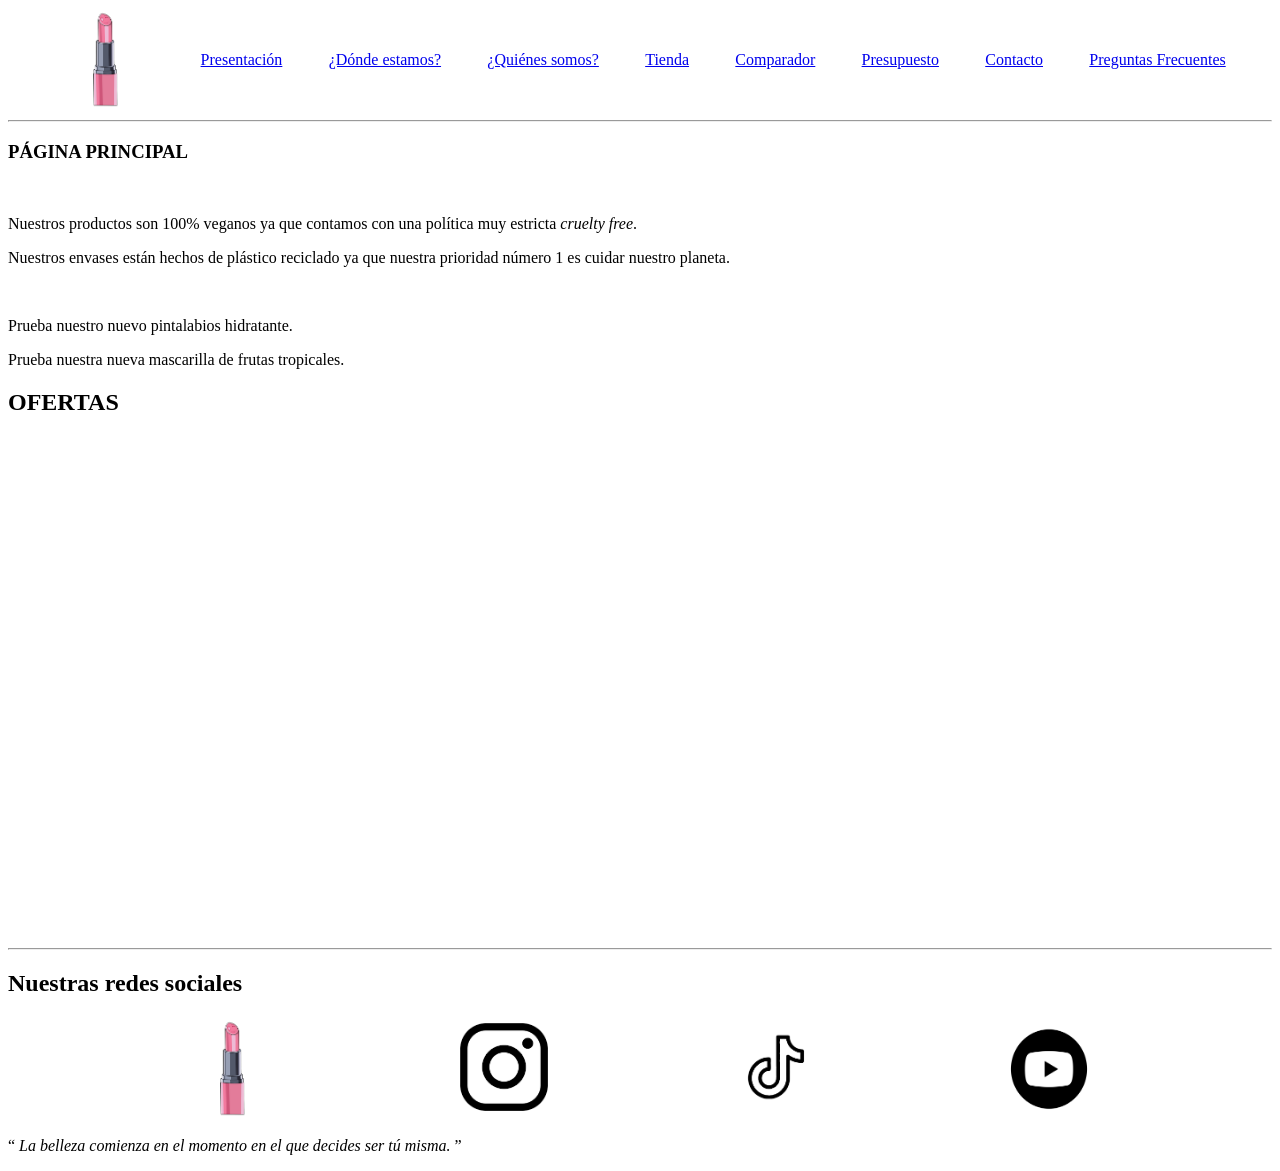
==== index.html @ 526b61a2 "On branch main Your branch is up to date with 'origin/main'. Changes to be committed: 	new file:   ." ====
<!DOCTYPE html>
<html lang="es-ES">
  <head>
    <meta charset="UTF-8" />
    <meta
      name="viewport"
      content="width=device-width, initial-scale=1.0"
    />
    <meta
      name="author"
      content="Annabel"
    />
    <meta
      name="description"
      content="Página principal de la nuestra web"
    />
    <meta
      name="keywords"
      content="cruelty free, ofertas"
    />
    <title>Divas Make Up</title>
    <link
      rel="icon"
      href="imagenes/logo.png"
    />
    <style>
      nav {
        display: flex;
        justify-content: space-evenly;
        align-items: center;
      }
    </style>
  </head>

  <body>
    <!-- Cabecera de la página donde aparece el logo y la navegacion -->
    <header>
      <nav>
        <a href="index.html"
          ><img
            src="imagenes/logo.png"
            alt="Logo DivasMakeUp"
            width="100"
            height="100"
            title="Logo DivasMakeUp"
            id="inicio"
        /></a>
        <a href="presentacion.html">Presentación</a>
        <a href="pagina1.html">¿Dónde estamos?</a>
        <a href="pagina2.html">¿Quiénes somos?</a>
        <a href="pagina3.html">Tienda</a>
        <a href="pagina4.html">Comparador</a>
        <a href="pagina5.html">Presupuesto</a>
        <a href="pagina6.html">Contacto</a>
        <a href="pagina7.html">Preguntas Frecuentes</a>
      </nav>
      <hr />
    </header>
    <!-- Cuerpo de la página donde aparece el contenido -->
    <main>
      <!-- Contenido de la tienda y ofertas -->
      <h3>PÁGINA PRINCIPAL</h3>
      <br />
      <!-- Parte donde se habla de nuestra tienda -->
      <section>
        <article>
          <p>
            Nuestros productos son 100% veganos ya que contamos con una política
            muy estricta <em>cruelty free</em>.
          </p>
        </article>
        <article>
          <p>
            Nuestros envases están hechos de plástico reciclado ya que nuestra
            prioridad número 1 es cuidar nuestro planeta.
          </p>
        </article>
        <!-- Parte donde aparecen promociones -->
      </section>
      <br />
      <section>
        <article>
          <p>Prueba nuestro nuevo pintalabios hidratante.</p>
        </article>
        <article>
          <p>Prueba nuestra nueva mascarilla de frutas tropicales.</p>
        </article>
      </section>

      <!-- Parte donde aparecen ofertas y el calendario de cursos -->
      <aside>
        <h2>OFERTAS</h2>
        <iframe
          src="https://calendar.google.com/calendar/embed?src=c_4328d9383a17410a02f2c553cfc894efafd03b873cf37fad0536de3368685a7c%40group.calendar.google.com&ctz=Europe%2FMadrid"
          style="border: 0"
          width="500"
          height="500"
          frameborder="0"
          scrolling="no"
        ></iframe>
      </aside>
      <hr />
    </main>
    <!-- Pie de la página donde aparecen las redes sociales -->
    <footer>
      <h2>Nuestras redes sociales</h2>
      <nav>
        <a href="#inicio">
          <img
            src="imagenes/logo.png"
            alt="Logo DivasMakeUp"
            width="100"
            height="100"
            title="Logo DivasMakeUp"
          />
        </a>
        <a
          href="https://www.instagram.com/"
          target="_blank"
        >
          <img
            src="imagenes/logo insta.png"
            alt="Logo de Instagram"
            width="100"
            height="100"
            title="Logo Insta"
          />
        </a>
        <a
          href="https://www.tiktok.com/"
          target="_blank"
        >
          <img
            src="imagenes/logo tiktok.png"
            alt="Logo de Tiktok"
            width="100"
            height="100"
            title="Logo Tiktok"
          />
        </a>
        <a
          href="https://www.youtube.com/"
          target="_blank"
        >
          <img
            src="imagenes/logo youtube.jpg"
            alt="Logo de YouTube"
            width="100"
            height="100"
            title="Logo Youtube"
          />
        </a>
      </nav>

      <p>
        <q>
          <em
            >La belleza comienza en el momento en el que decides ser tú
            misma.</em
          >
        </q>
      </p>
    </footer>
  </body>
</html>
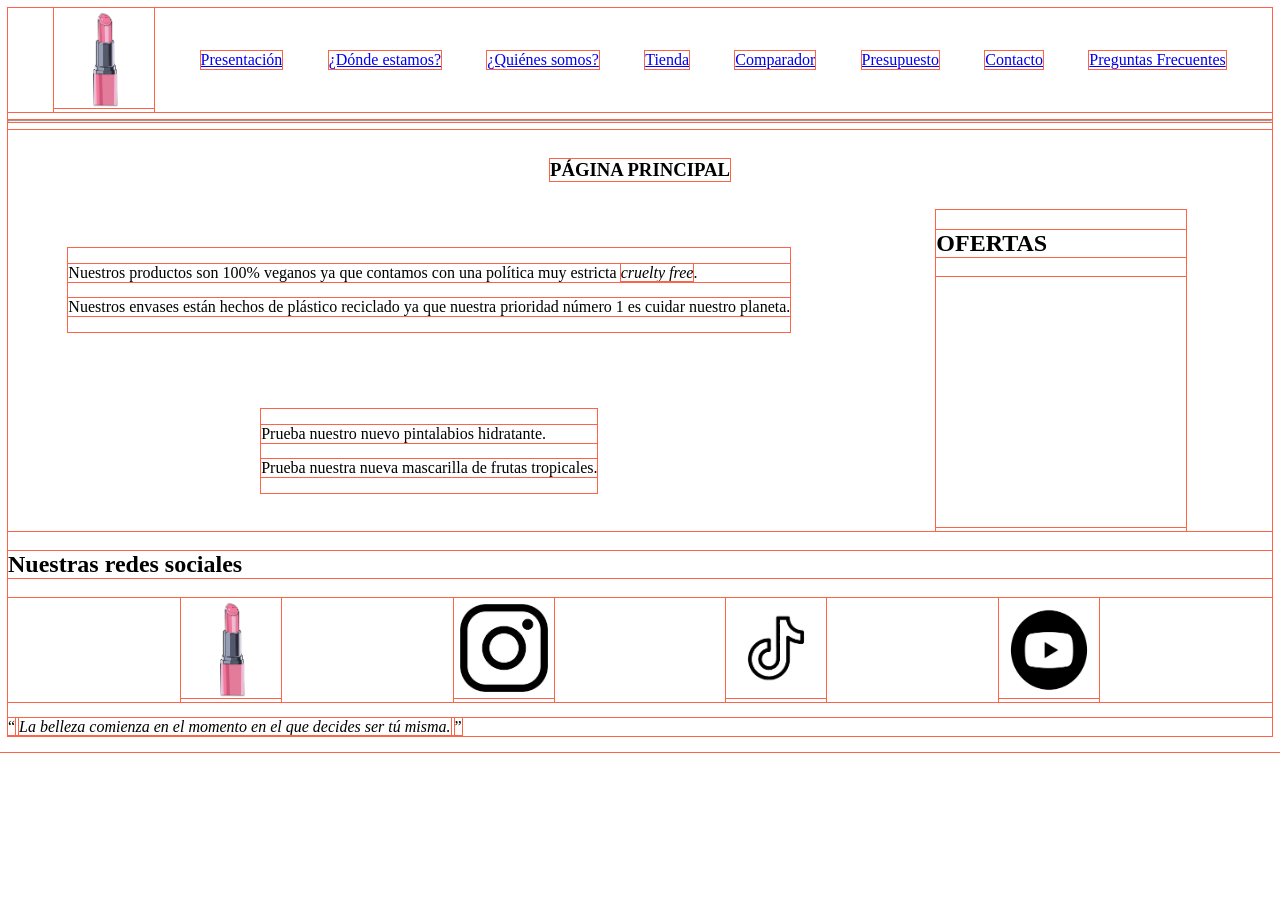
==== commit 2ed66837: "On branch main Your branch is up to date with 'origin/main'. Changes to be committed: 	new file:   i" ====
--- a/index.html
+++ b/index.html
@@ -23,13 +23,10 @@
       rel="icon"
       href="imagenes/logo.png"
     />
-    <style>
-      nav {
-        display: flex;
-        justify-content: space-evenly;
-        align-items: center;
-      }
-    </style>
+    <link
+      rel="stylesheet"
+      href="index.css"
+    />
   </head>
 
   <body>
@@ -60,9 +57,8 @@
     <main>
       <!-- Contenido de la tienda y ofertas -->
       <h3>PÁGINA PRINCIPAL</h3>
-      <br />
       <!-- Parte donde se habla de nuestra tienda -->
-      <section>
+      <section id="informacion">
         <article>
           <p>
             Nuestros productos son 100% veganos ya que contamos con una política
@@ -75,10 +71,9 @@
             prioridad número 1 es cuidar nuestro planeta.
           </p>
         </article>
-        <!-- Parte donde aparecen promociones -->
       </section>
-      <br />
-      <section>
+      <!-- Parte donde aparecen promociones -->
+      <section id="promociones">
         <article>
           <p>Prueba nuestro nuevo pintalabios hidratante.</p>
         </article>
@@ -86,20 +81,18 @@
           <p>Prueba nuestra nueva mascarilla de frutas tropicales.</p>
         </article>
       </section>
-
       <!-- Parte donde aparecen ofertas y el calendario de cursos -->
       <aside>
         <h2>OFERTAS</h2>
         <iframe
           src="https://calendar.google.com/calendar/embed?src=c_4328d9383a17410a02f2c553cfc894efafd03b873cf37fad0536de3368685a7c%40group.calendar.google.com&ctz=Europe%2FMadrid"
           style="border: 0"
-          width="500"
-          height="500"
+          width="250"
+          height="250"
           frameborder="0"
           scrolling="no"
         ></iframe>
       </aside>
-      <hr />
     </main>
     <!-- Pie de la página donde aparecen las redes sociales -->
     <footer>
--- a/index.css
+++ b/index.css
@@ -0,0 +1,40 @@
+*,
+*::before,
+*::after {
+  box-sizing: border-box;
+  outline: tomato 1px solid;
+}
+
+nav {
+  display: flex;
+  justify-content: space-evenly;
+  align-items: center;
+}
+
+main {
+  display: grid;
+  justify-items: center;
+  align-items: center;
+  grid-template-rows: 1fr 2fr 2fr;
+  grid-template-columns: 1fr 1fr 1fr;
+  grid-template-areas:
+    'titulo titulo titulo'
+    'info info ofertas'
+    'promos promos ofertas';
+}
+
+h3 {
+  grid-area: titulo;
+}
+
+#informacion {
+  grid-area: info;
+}
+
+#promociones {
+  grid-area: promos;
+}
+
+aside {
+  grid-area: ofertas;
+}
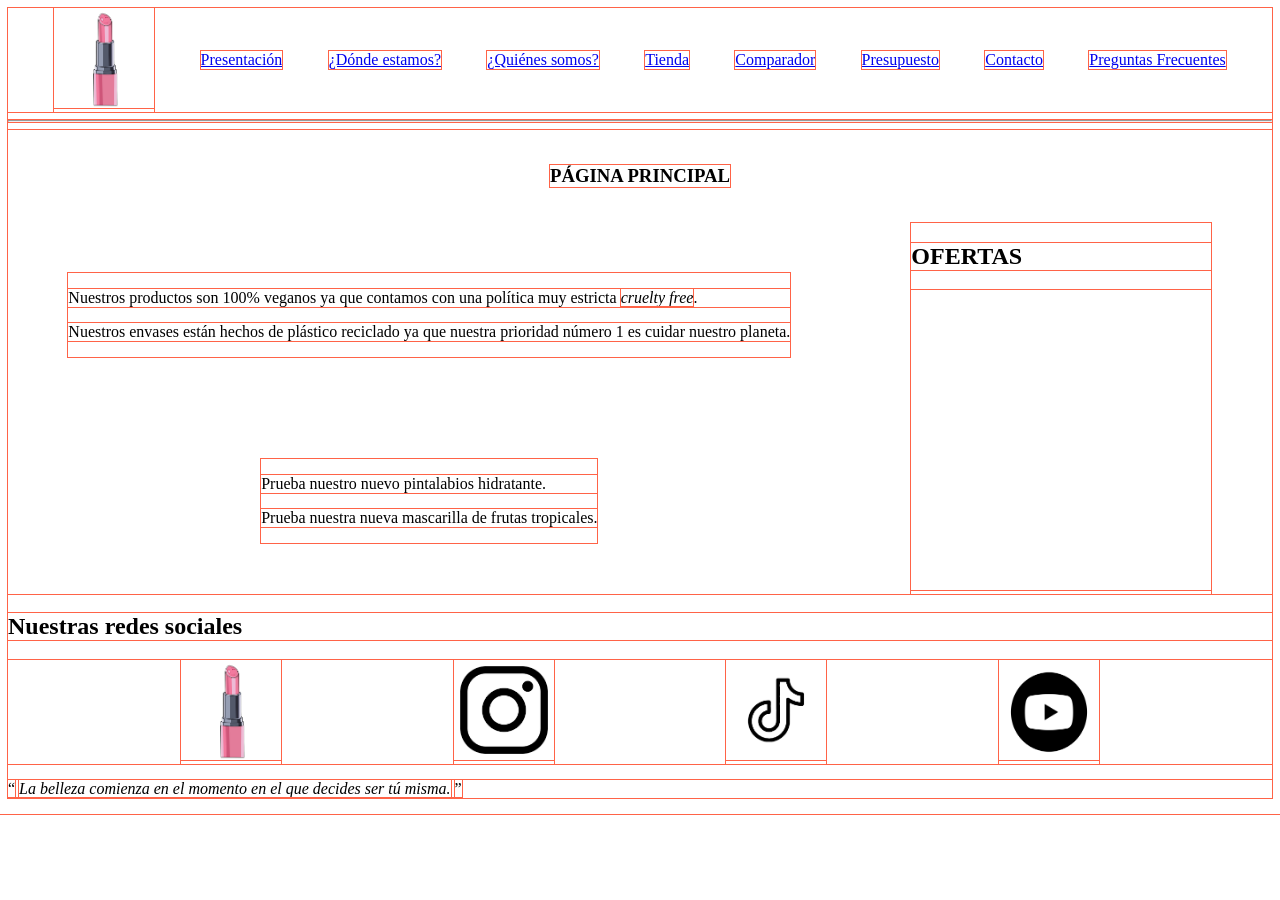
==== commit b92a0ac0: "On branch main Your branch is up to date with 'origin/main'. Changes to be committed: 	new file:   i" ====
--- a/index.html
+++ b/index.html
@@ -87,8 +87,6 @@
         <iframe
           src="https://calendar.google.com/calendar/embed?src=c_4328d9383a17410a02f2c553cfc894efafd03b873cf37fad0536de3368685a7c%40group.calendar.google.com&ctz=Europe%2FMadrid"
           style="border: 0"
-          width="250"
-          height="250"
           frameborder="0"
           scrolling="no"
         ></iframe>
--- a/index.css
+++ b/index.css
@@ -38,3 +38,9 @@
 aside {
   grid-area: ofertas;
 }
+
+iframe {
+  border: none;
+  height: 300px;
+  width: auto;
+}
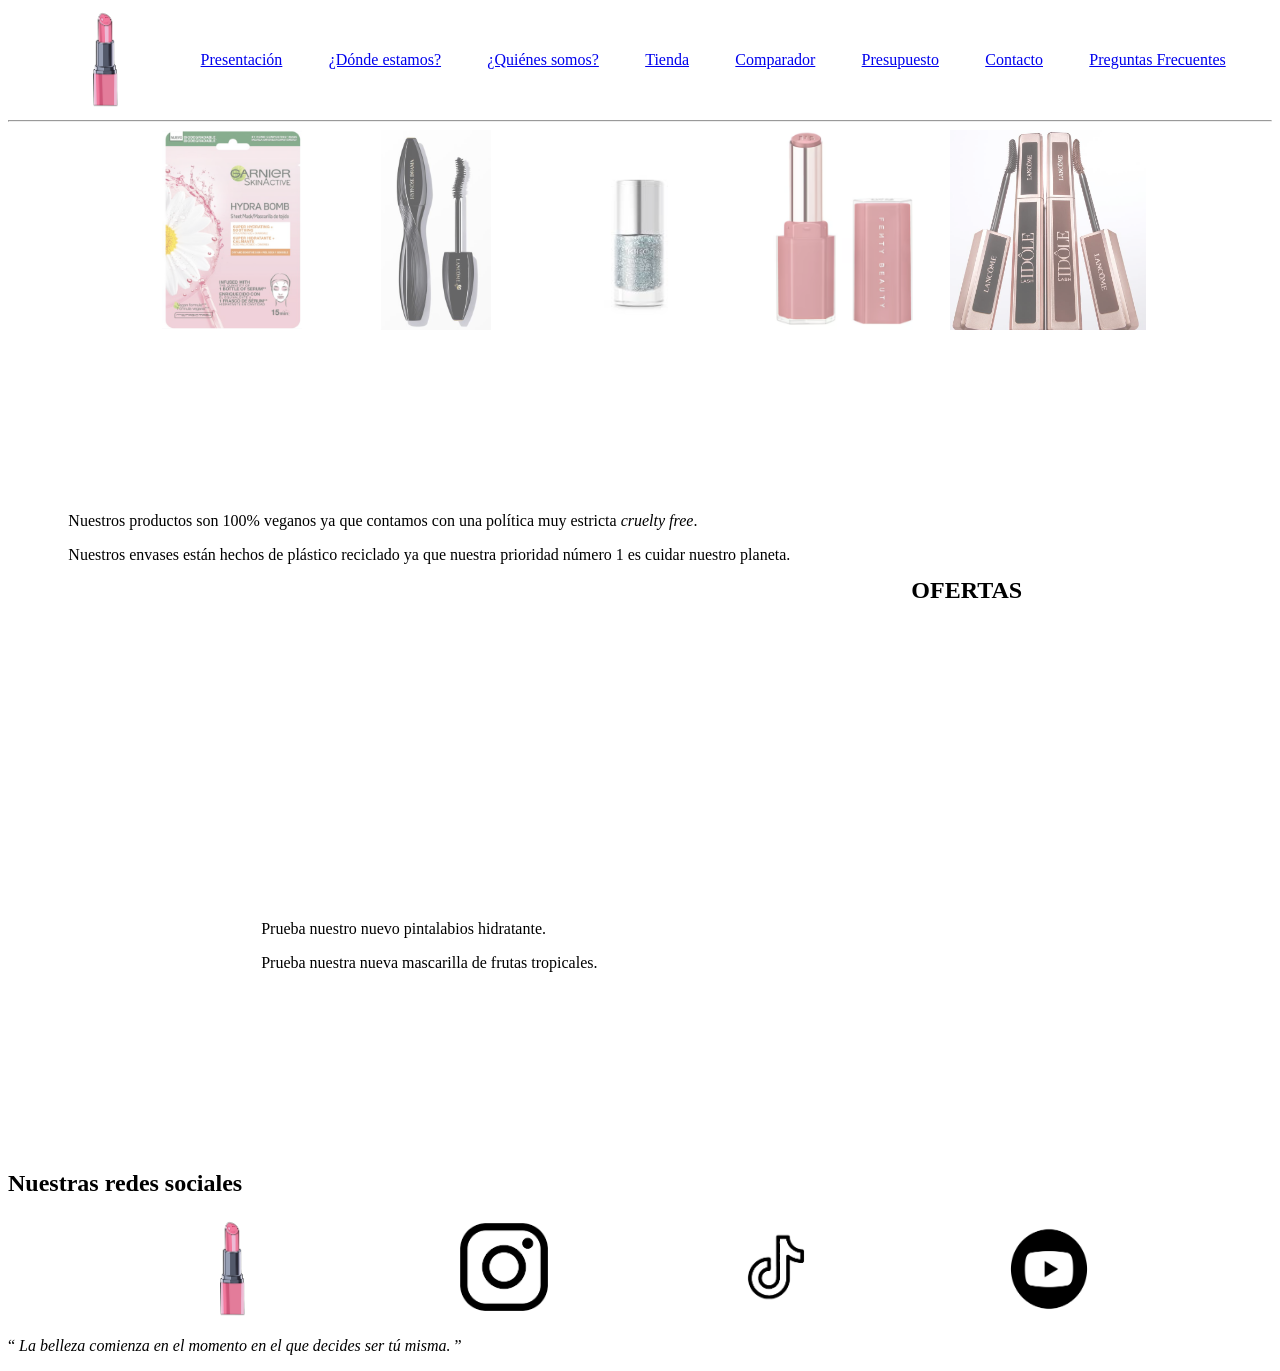
==== commit 2847402a: "On branch main Your branch is up to date with 'origin/main'. Changes to be committed: 	modified:   i" ====
--- a/index.html
+++ b/index.html
@@ -56,7 +56,33 @@
     <!-- Cuerpo de la página donde aparece el contenido -->
     <main>
       <!-- Contenido de la tienda y ofertas -->
-      <h3>PÁGINA PRINCIPAL</h3>
+      <section class="cards">
+        <img
+          class="imagen"
+          src="imagenes/cara_mascarilla_rosa.png"
+          alt="Imagen1"
+        />
+        <img
+          class="imagen"
+          src="imagenes/ojos_hypnose_drama.png"
+          alt="Imagen2"
+        />
+        <img
+          class="imagen"
+          src="imagenes/descarga.jpg"
+          alt="Imagen3"
+        />
+        <img
+          class="imagen"
+          src="imagenes/labios_fenty.png"
+          alt="Imagen4"
+        />
+        <img
+          class="imagen"
+          src="imagenes/ojos_lash_idole.png"
+          alt="Imagen4"
+        />
+      </section>
       <!-- Parte donde se habla de nuestra tienda -->
       <section id="informacion">
         <article>
--- a/index.css
+++ b/index.css
@@ -2,7 +2,7 @@
 *::before,
 *::after {
   box-sizing: border-box;
-  outline: tomato 1px solid;
+  /* outline: tomato 1px solid; */
 }
 
 nav {
@@ -23,10 +23,6 @@
     'promos promos ofertas';
 }
 
-h3 {
-  grid-area: titulo;
-}
-
 #informacion {
   grid-area: info;
 }
@@ -44,3 +40,29 @@
   height: 300px;
   width: auto;
 }
+
+/* Estilos de las fotos */
+.cards {
+  grid-area: titulo;
+
+  > img {
+    width: 200px;
+    height: 200px;
+    object-fit: contain;
+    opacity: 0.6;
+    filter: none; /* Para eliminar los filtros */
+    transition: opacity, filter, scale 0.15s ease-in;
+
+    &:hover {
+      opacity: 1;
+      scale: 1.02;
+      transition: opacity, scale 0.2s ease-in;
+    }
+  }
+
+  &:has(img:hover) > img:not(:hover) {
+    filter: grayscale(1);
+    scale: 0.98;
+    transition: filter, scale 0.2s ease-in;
+  }
+}
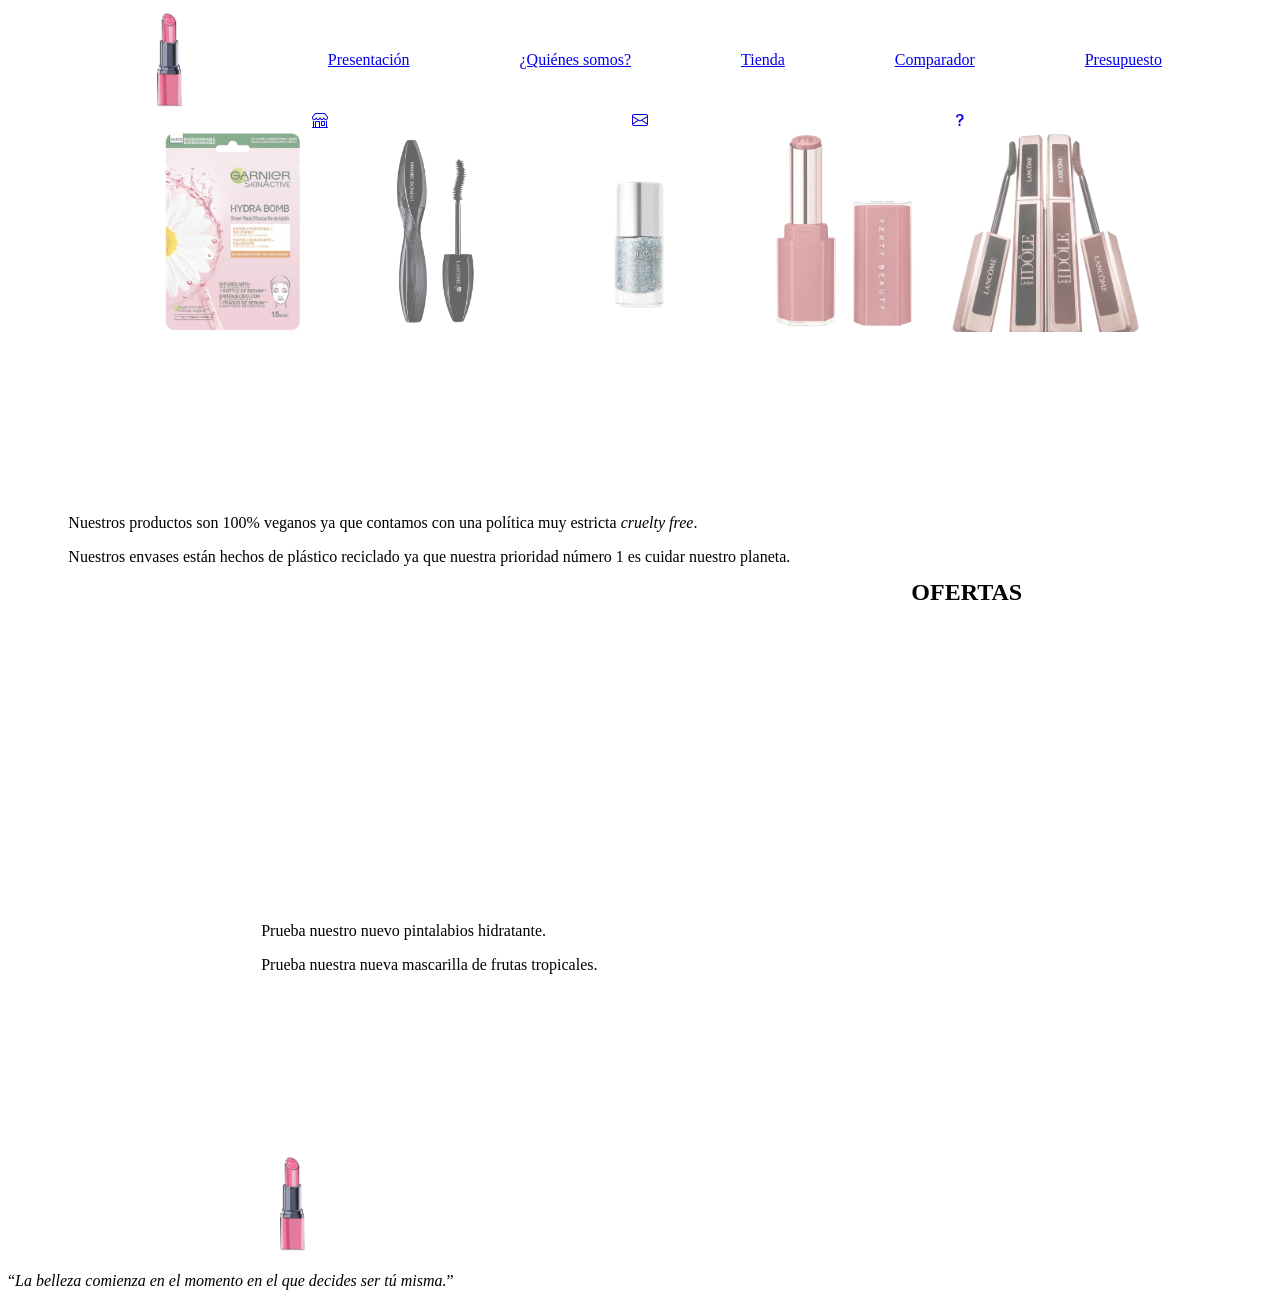
==== commit 49c1fd8b: "On branch main Your branch is up to date with 'origin/main'. Changes to be committed: 	new file:   e" ====
--- a/index.html
+++ b/index.html
@@ -32,8 +32,10 @@
   <body>
     <!-- Cabecera de la página donde aparece el logo y la navegacion -->
     <header>
-      <nav>
-        <a href="index.html"
+      <nav class="navegacion1">
+        <a
+          href="index.html"
+          class="logo"
           ><img
             src="imagenes/logo.png"
             alt="Logo DivasMakeUp"
@@ -43,15 +45,54 @@
             id="inicio"
         /></a>
         <a href="presentacion.html">Presentación</a>
-        <a href="pagina1.html">¿Dónde estamos?</a>
-        <a href="pagina2.html">¿Quiénes somos?</a>
-        <a href="pagina3.html">Tienda</a>
+
+        <a href="pagina2.html"> ¿Quiénes somos?</a>
+        <a href="pagina3.html"> Tienda</a>
         <a href="pagina4.html">Comparador</a>
         <a href="pagina5.html">Presupuesto</a>
-        <a href="pagina6.html">Contacto</a>
-        <a href="pagina7.html">Preguntas Frecuentes</a>
       </nav>
-      <hr />
+      <nav class="navegacion2">
+        <a href="pagina1.html">
+          <svg
+            xmlns="http://www.w3.org/2000/svg"
+            width="16"
+            height="16"
+            fill="currentColor"
+            class="bi bi-shop"
+            viewBox="0 0 16 16"
+          >
+            <path
+              d="M2.97 1.35A1 1 0 0 1 3.73 1h8.54a1 1 0 0 1 .76.35l2.609 3.044A1.5 1.5 0 0 1 16 5.37v.255a2.375 2.375 0 0 1-4.25 1.458A2.37 2.37 0 0 1 9.875 8 2.37 2.37 0 0 1 8 7.083 2.37 2.37 0 0 1 6.125 8a2.37 2.37 0 0 1-1.875-.917A2.375 2.375 0 0 1 0 5.625V5.37a1.5 1.5 0 0 1 .361-.976zm1.78 4.275a1.375 1.375 0 0 0 2.75 0 .5.5 0 0 1 1 0 1.375 1.375 0 0 0 2.75 0 .5.5 0 0 1 1 0 1.375 1.375 0 1 0 2.75 0V5.37a.5.5 0 0 0-.12-.325L12.27 2H3.73L1.12 5.045A.5.5 0 0 0 1 5.37v.255a1.375 1.375 0 0 0 2.75 0 .5.5 0 0 1 1 0M1.5 8.5A.5.5 0 0 1 2 9v6h1v-5a1 1 0 0 1 1-1h3a1 1 0 0 1 1 1v5h6V9a.5.5 0 0 1 1 0v6h.5a.5.5 0 0 1 0 1H.5a.5.5 0 0 1 0-1H1V9a.5.5 0 0 1 .5-.5M4 15h3v-5H4zm5-5a1 1 0 0 1 1-1h2a1 1 0 0 1 1 1v3a1 1 0 0 1-1 1h-2a1 1 0 0 1-1-1zm3 0h-2v3h2z"
+            /></svg
+        ></a>
+        <a href="pagina6.html">
+          <svg
+            xmlns="http://www.w3.org/2000/svg"
+            width="16"
+            height="16"
+            fill="currentColor"
+            class="bi bi-envelope"
+            viewBox="0 0 16 16"
+          >
+            <path
+              d="M0 4a2 2 0 0 1 2-2h12a2 2 0 0 1 2 2v8a2 2 0 0 1-2 2H2a2 2 0 0 1-2-2zm2-1a1 1 0 0 0-1 1v.217l7 4.2 7-4.2V4a1 1 0 0 0-1-1zm13 2.383-4.708 2.825L15 11.105zm-.034 6.876-5.64-3.471L8 9.583l-1.326-.795-5.64 3.47A1 1 0 0 0 2 13h12a1 1 0 0 0 .966-.741M1 11.105l4.708-2.897L1 5.383z"
+            /></svg
+        ></a>
+        <a href="pagina7.html">
+          <svg
+            xmlns="http://www.w3.org/2000/svg"
+            width="16"
+            height="16"
+            fill="currentColor"
+            class="bi bi-question-lg"
+            viewBox="0 0 16 16"
+          >
+            <path
+              fill-rule="evenodd"
+              d="M4.475 5.458c-.284 0-.514-.237-.47-.517C4.28 3.24 5.576 2 7.825 2c2.25 0 3.767 1.36 3.767 3.215 0 1.344-.665 2.288-1.79 2.973-1.1.659-1.414 1.118-1.414 2.01v.03a.5.5 0 0 1-.5.5h-.77a.5.5 0 0 1-.5-.495l-.003-.2c-.043-1.221.477-2.001 1.645-2.712 1.03-.632 1.397-1.135 1.397-2.028 0-.979-.758-1.698-1.926-1.698-1.009 0-1.71.529-1.938 1.402-.066.254-.278.461-.54.461h-.777ZM7.496 14c.622 0 1.095-.474 1.095-1.09 0-.618-.473-1.092-1.095-1.092-.606 0-1.087.474-1.087 1.091S6.89 14 7.496 14"
+            /></svg
+        ></a>
+      </nav>
     </header>
     <!-- Cuerpo de la página donde aparece el contenido -->
     <main>
@@ -69,7 +110,7 @@
         />
         <img
           class="imagen"
-          src="imagenes/descarga.jpg"
+          src="imagenes/descarga.png"
           alt="Imagen3"
         />
         <img
@@ -120,9 +161,11 @@
     </main>
     <!-- Pie de la página donde aparecen las redes sociales -->
     <footer>
-      <h2>Nuestras redes sociales</h2>
       <nav>
-        <a href="#inicio">
+        <a
+          href="#inicio"
+          class="logo"
+        >
           <img
             src="imagenes/logo.png"
             alt="Logo DivasMakeUp"
@@ -136,10 +179,8 @@
           target="_blank"
         >
           <img
-            src="imagenes/logo insta.png"
+            src="icons/instagram.svg"
             alt="Logo de Instagram"
-            width="100"
-            height="100"
             title="Logo Insta"
           />
         </a>
@@ -148,10 +189,8 @@
           target="_blank"
         >
           <img
-            src="imagenes/logo tiktok.png"
+            src="icons/tiktok.svg"
             alt="Logo de Tiktok"
-            width="100"
-            height="100"
             title="Logo Tiktok"
           />
         </a>
@@ -160,22 +199,20 @@
           target="_blank"
         >
           <img
-            src="imagenes/logo youtube.jpg"
+            src="icons/youtube.svg"
             alt="Logo de YouTube"
-            width="100"
-            height="100"
             title="Logo Youtube"
           />
         </a>
       </nav>
 
       <p>
-        <q>
-          <em
+        <q
+          ><em
             >La belleza comienza en el momento en el que decides ser tú
             misma.</em
-          >
-        </q>
+          ></q
+        >
       </p>
     </footer>
   </body>
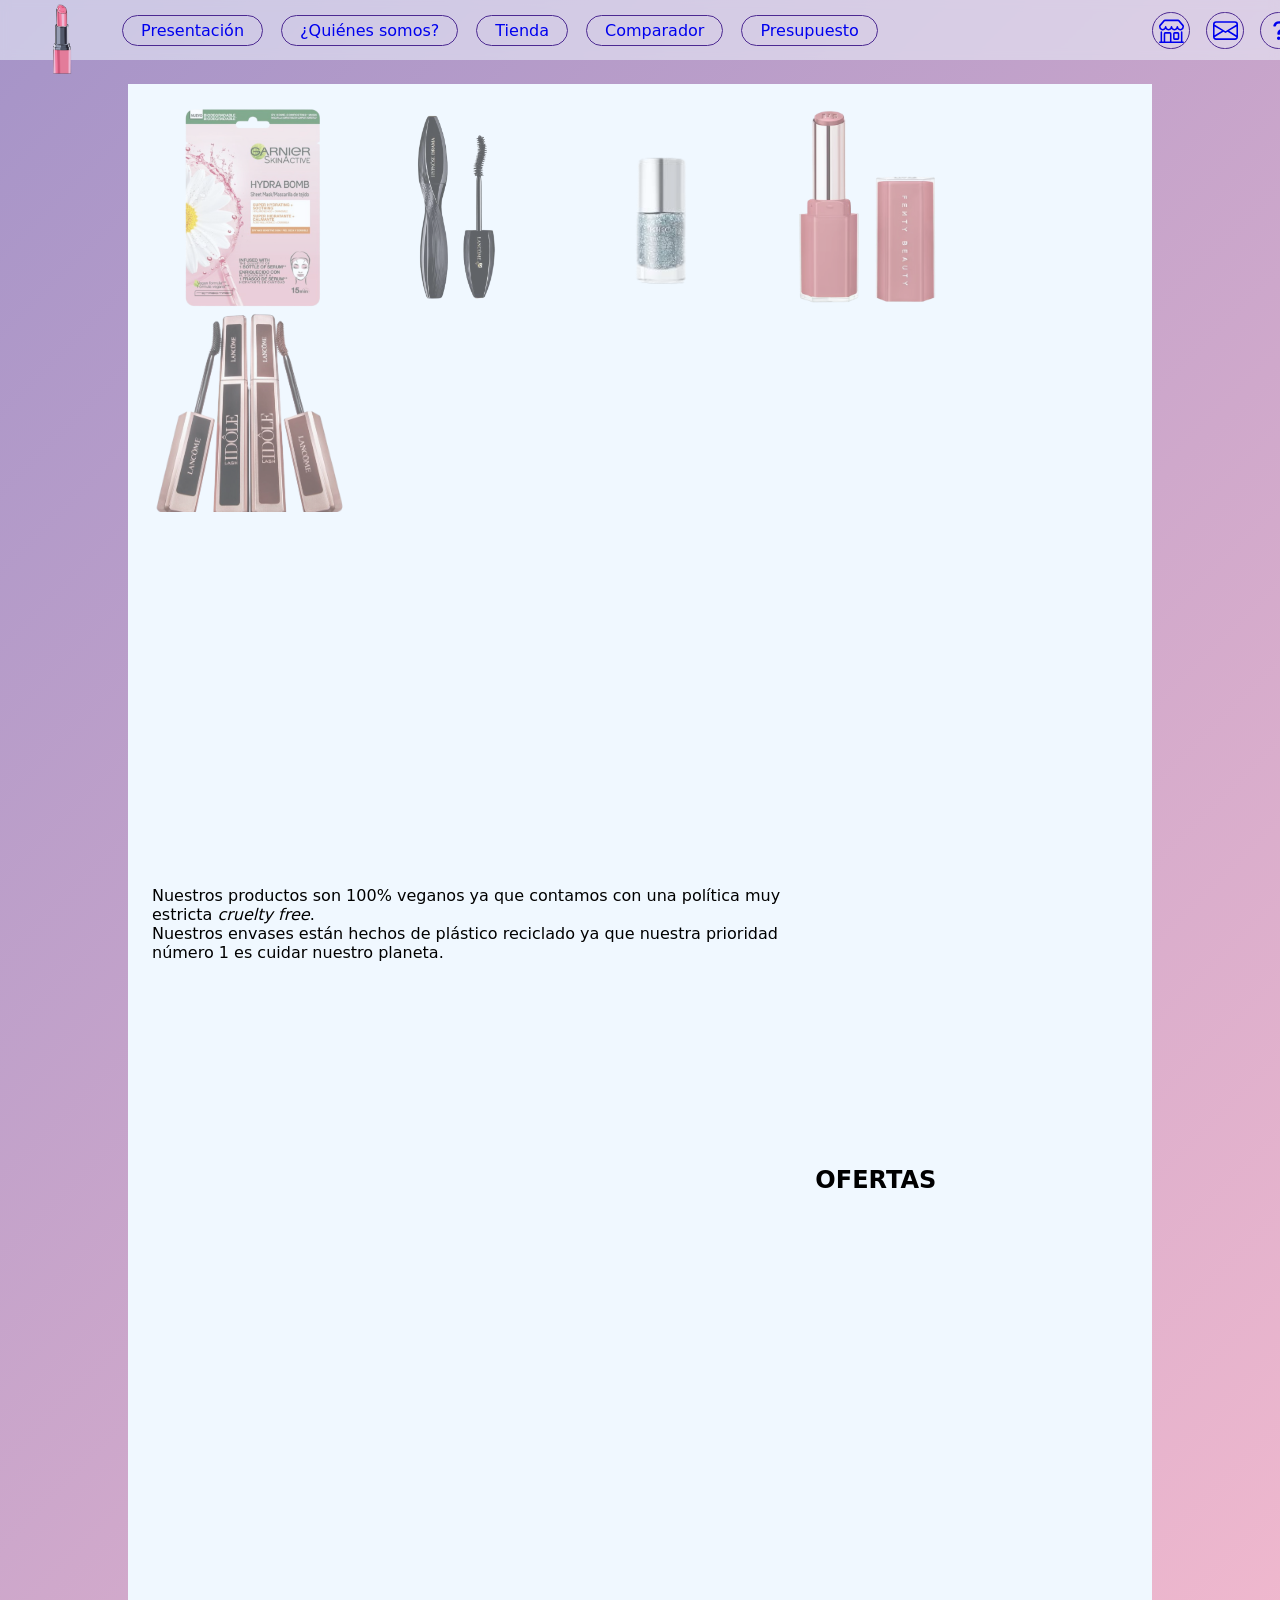
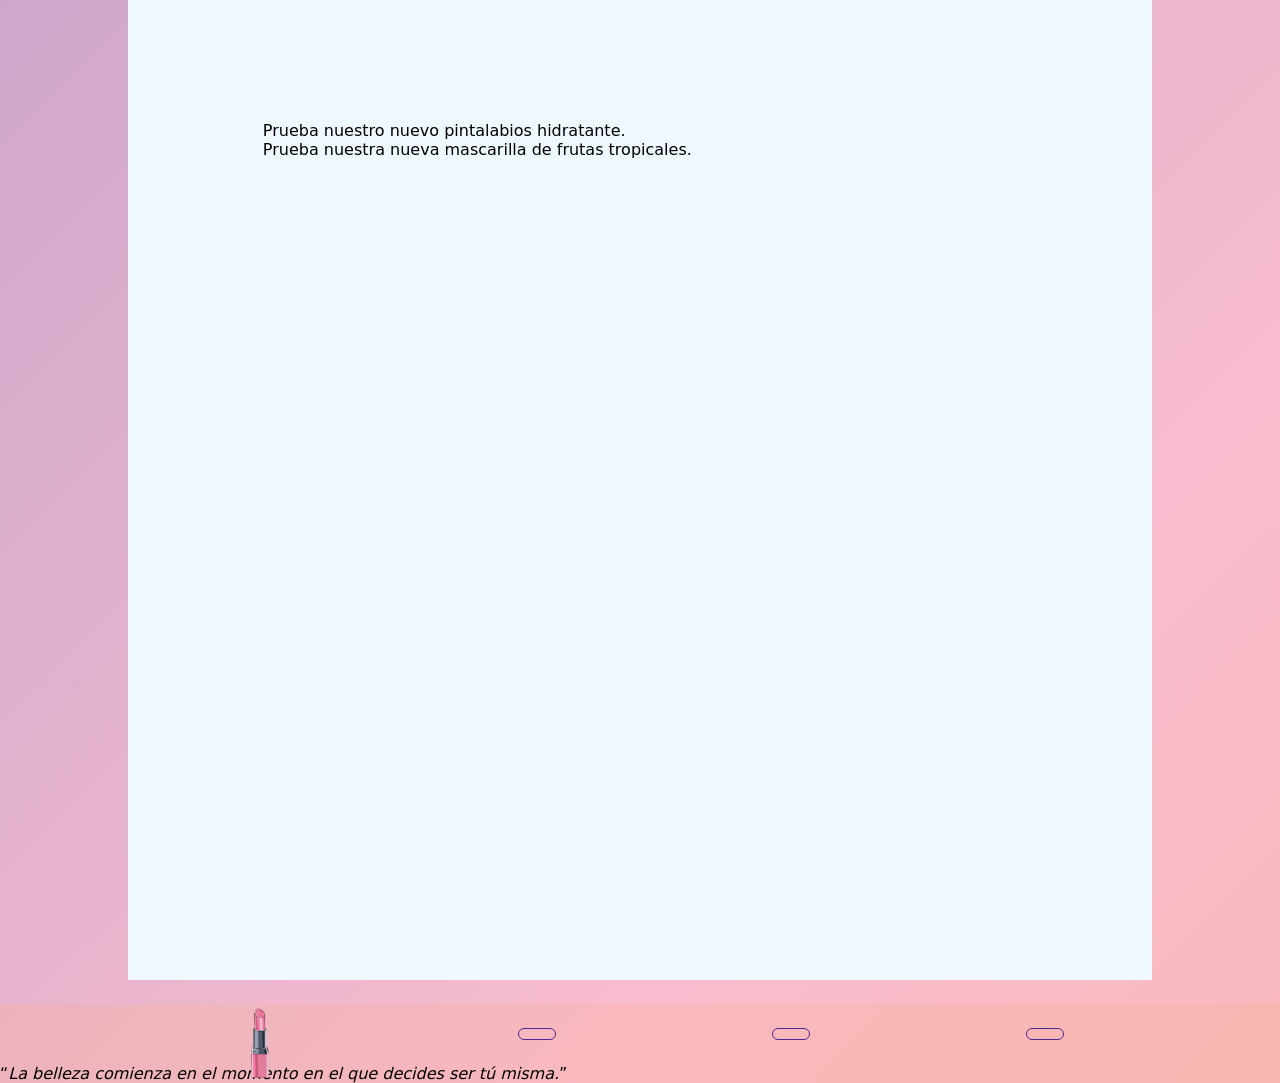
==== commit a666d76e: "refactor: extracted common styles into estilosGlobales.css On branch main Your branch is up to date " ====
--- a/index.html
+++ b/index.html
@@ -22,6 +22,10 @@
     <link
       rel="icon"
       href="imagenes/logo.png"
+    />
+    <link
+      rel="stylesheet"
+      href="estilosGlobales.css"
     />
     <link
       rel="stylesheet"
@@ -35,12 +39,10 @@
       <nav class="navegacion1">
         <a
           href="index.html"
-          class="logo"
+          class="enlaceLogo"
           ><img
             src="imagenes/logo.png"
             alt="Logo DivasMakeUp"
-            width="100"
-            height="100"
             title="Logo DivasMakeUp"
             id="inicio"
         /></a>
@@ -164,13 +166,11 @@
       <nav>
         <a
           href="#inicio"
-          class="logo"
+          class="enlaceLogo"
         >
           <img
             src="imagenes/logo.png"
             alt="Logo DivasMakeUp"
-            width="100"
-            height="100"
             title="Logo DivasMakeUp"
           />
         </a>
--- a/estilosGlobales.css
+++ b/estilosGlobales.css
@@ -0,0 +1,162 @@
+:root {
+  --color-morado-azul: 76 41 145;
+  --color-morado: 134 45 163;
+  --color-morado-claro: 193 53 158;
+  --color-rosa: 242 122 158;
+  --color-salmon: 250 122 121;
+  --color-salmon-claro: 247 169 123;
+
+  font-family: system-ui, -apple-system, BlinkMacSystemFont, 'Segoe UI', Roboto,
+    Oxygen, Ubuntu, Cantarell, 'Open Sans', 'Helvetica Neue', sans-serif;
+}
+
+*,
+*::before,
+*::after {
+  box-sizing: border-box;
+  margin: 0;
+  scrollbar-width: thin;
+  scrollbar-color: rgb(var(--color-salmon-claro) / 0.8) transparent;
+  scroll-behavior: smooth;
+
+  /* outline: tomato 1px solid; */
+}
+
+html,
+body {
+  min-height: 100dvh;
+}
+
+body {
+  display: flex;
+  flex-direction: column;
+  flex-wrap: nowrap;
+  align-items: center;
+  gap: 1.5rem;
+  /* background-color: rgb(var(--color-rosa) / 0.2); */
+  background: linear-gradient(
+    135deg,
+    rgb(var(--color-morado-azul) / 0.5),
+    rgb(var(--color-rosa) / 0.5),
+    rgb(var(--color-salmon-claro))
+  );
+
+  background-size: 300%;
+  animation: animarGradiente 15s ease infinite;
+}
+
+@keyframes animarGradiente {
+  0% {
+    background-position: 0% 50%;
+  }
+  50% {
+    background-position: 100% 50%;
+  }
+  100% {
+    background-position: 0% 50%;
+  }
+}
+
+header {
+  /* background-color: rgb(var(--color-salmon-claro) / 0.2); */
+  background-color: rgba(240, 248, 255, 0.517);
+  position: sticky;
+  top: 0;
+  width: 100%;
+  /* height: 20vh; */
+  flex: 2;
+  -webkit-backdrop-filter: blur(5px);
+  backdrop-filter: blur(5px); /* Aplica desenfoque */
+  z-index: 1;
+
+  display: flex;
+  flex-direction: row;
+  justify-content: space-between;
+  align-items: center;
+  flex-wrap: nowrap;
+}
+
+main {
+  width: 80%;
+  flex: 8;
+  padding: 1.5rem;
+  /* background-color: rgb(var(--color-salmon-claro) / 0.2); */
+  background-color: aliceblue;
+  /* height: 60vh; */
+}
+
+footer {
+  background-color: rgb(var(--color-salmon-claro) / 0.2);
+  width: 100%;
+  /* height: 20vh; */
+  flex: 2;
+}
+
+nav {
+  display: flex;
+  flex-direction: row;
+  justify-content: space-evenly;
+  align-items: center;
+
+  &.navegacion1 {
+    width: 70%;
+  }
+
+  &.navegacion2 {
+    width: 10%;
+    gap: 1rem;
+  }
+}
+
+a {
+  display: flex;
+  flex-direction: column;
+  align-items: center;
+  text-decoration: none;
+  position: relative;
+
+  border: 1px solid rgb(var(--color-morado-azul));
+  border-radius: 25px;
+  padding: 5px;
+  padding-inline: 18px;
+  overflow: hidden;
+
+  svg {
+    width: 25px;
+    height: 25px;
+  }
+
+  &::before {
+    position: absolute;
+    content: '';
+    width: 100%;
+    height: 0%;
+    bottom: 0;
+    left: 0;
+    z-index: -1;
+    background-color: rgb(var(--color-rosa));
+    border-radius: 50% 50% 0 0;
+  }
+
+  &:hover::before {
+    transition: height 0.4s ease;
+    height: 150%;
+  }
+}
+
+.enlaceLogo {
+  border: none;
+  overflow: visible;
+
+  &:hover::before {
+    height: 0;
+  }
+
+  > img {
+    height: 50px;
+    width: 50px;
+    scale: 1.5;
+    position: relative;
+    top: 0.5rem;
+  }
+}
--- a/index.css
+++ b/index.css
@@ -1,24 +1,11 @@
-*,
-*::before,
-*::after {
-  box-sizing: border-box;
-  /* outline: tomato 1px solid; */
-}
-
-nav {
-  display: flex;
-  justify-content: space-evenly;
-  align-items: center;
-}
-
 main {
   display: grid;
   justify-items: center;
   align-items: center;
-  grid-template-rows: 1fr 2fr 2fr;
+  grid-template-rows: 1fr 2fr 2fr 1fr;
   grid-template-columns: 1fr 1fr 1fr;
   grid-template-areas:
-    'titulo titulo titulo'
+    'fotos fotos fotos'
     'info info ofertas'
     'promos promos ofertas';
 }
@@ -43,7 +30,7 @@
 
 /* Estilos de las fotos */
 .cards {
-  grid-area: titulo;
+  grid-area: fotos;
 
   > img {
     width: 200px;
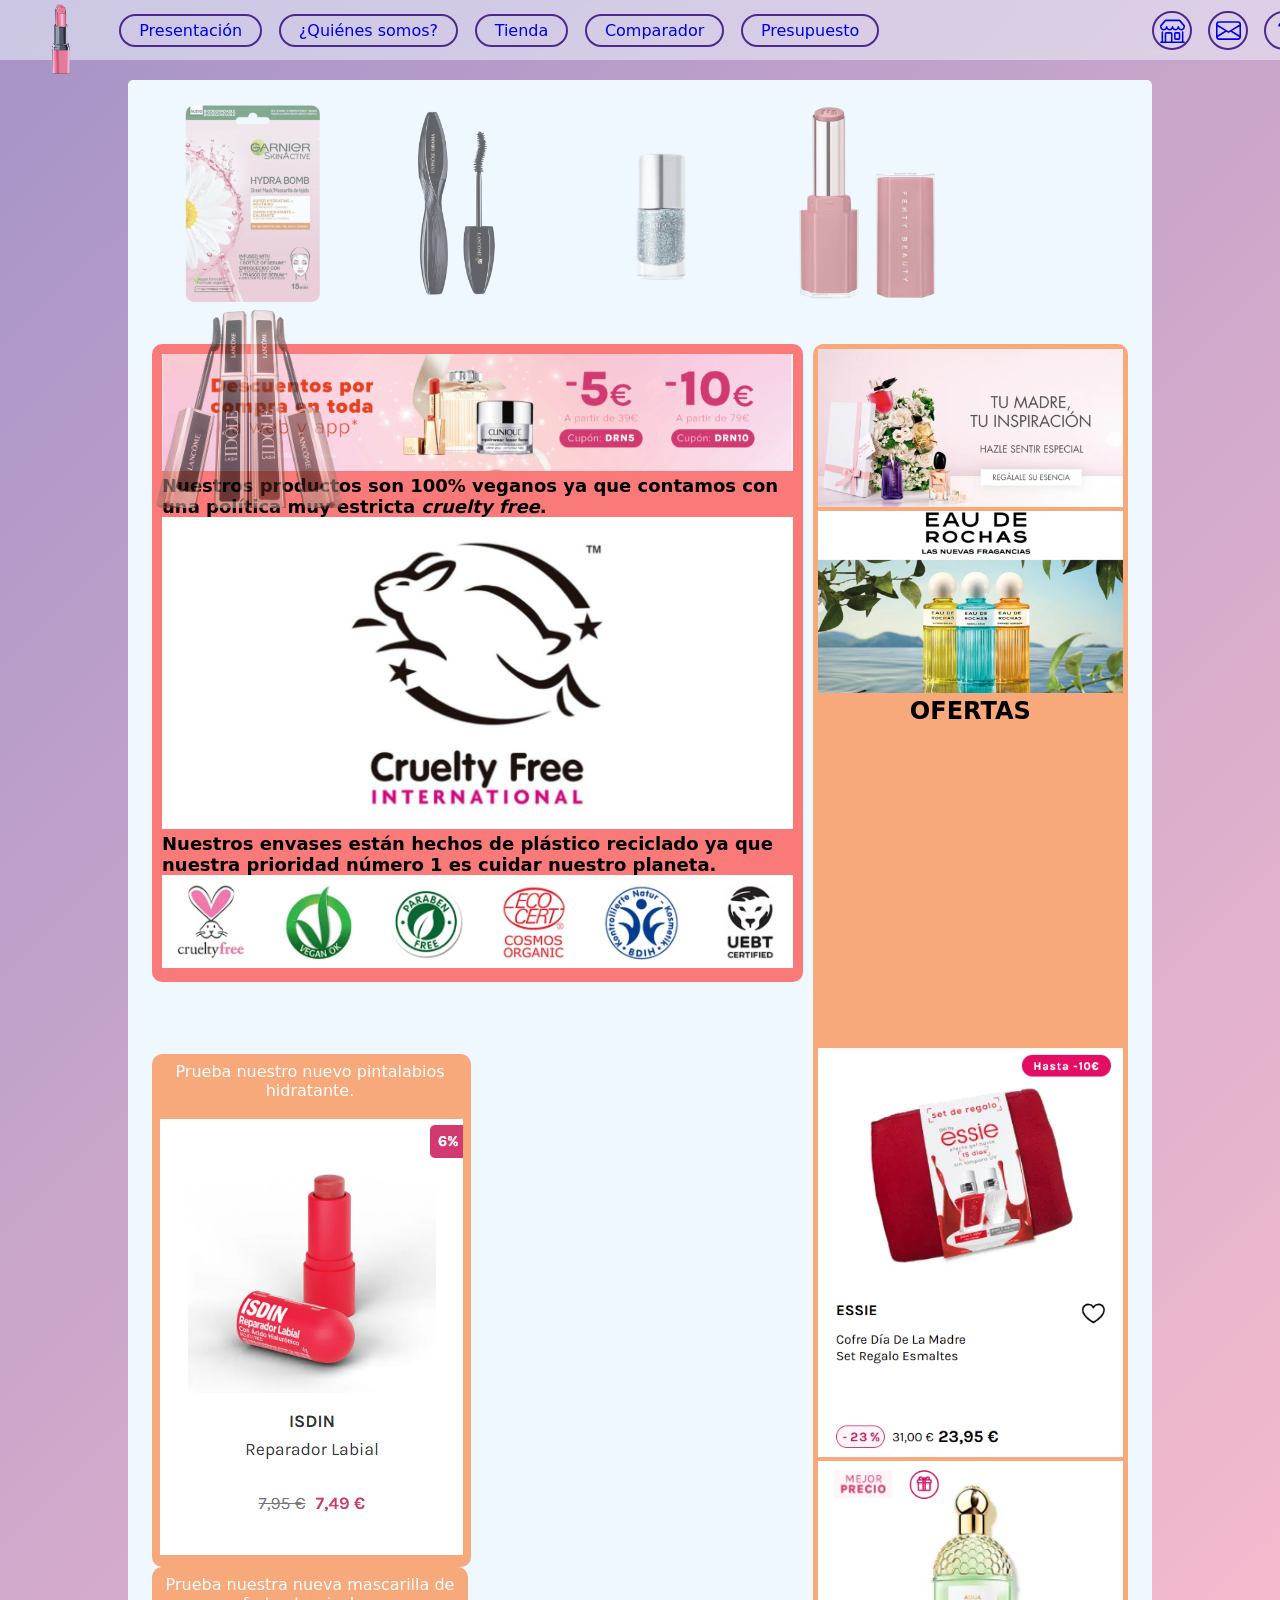
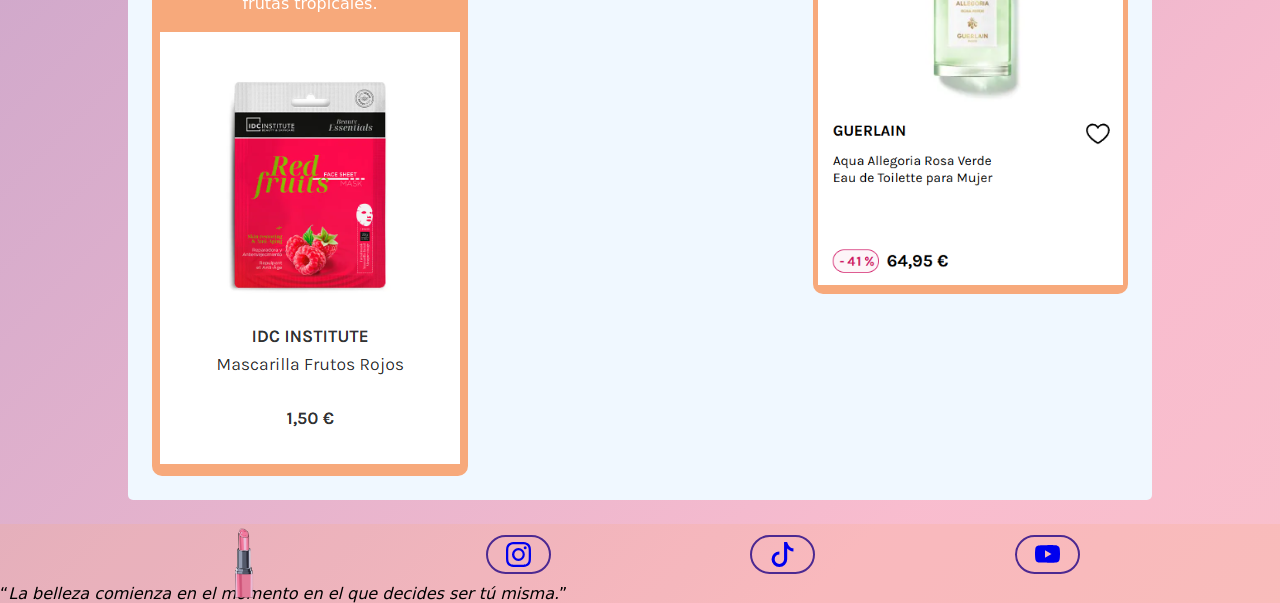
==== commit 19eb4ee5: "On branch main Your branch is up to date with 'origin/main'. Changes to be committed: 	modified:   e" ====
--- a/index.html
+++ b/index.html
@@ -65,8 +65,9 @@
           >
             <path
               d="M2.97 1.35A1 1 0 0 1 3.73 1h8.54a1 1 0 0 1 .76.35l2.609 3.044A1.5 1.5 0 0 1 16 5.37v.255a2.375 2.375 0 0 1-4.25 1.458A2.37 2.37 0 0 1 9.875 8 2.37 2.37 0 0 1 8 7.083 2.37 2.37 0 0 1 6.125 8a2.37 2.37 0 0 1-1.875-.917A2.375 2.375 0 0 1 0 5.625V5.37a1.5 1.5 0 0 1 .361-.976zm1.78 4.275a1.375 1.375 0 0 0 2.75 0 .5.5 0 0 1 1 0 1.375 1.375 0 0 0 2.75 0 .5.5 0 0 1 1 0 1.375 1.375 0 1 0 2.75 0V5.37a.5.5 0 0 0-.12-.325L12.27 2H3.73L1.12 5.045A.5.5 0 0 0 1 5.37v.255a1.375 1.375 0 0 0 2.75 0 .5.5 0 0 1 1 0M1.5 8.5A.5.5 0 0 1 2 9v6h1v-5a1 1 0 0 1 1-1h3a1 1 0 0 1 1 1v5h6V9a.5.5 0 0 1 1 0v6h.5a.5.5 0 0 1 0 1H.5a.5.5 0 0 1 0-1H1V9a.5.5 0 0 1 .5-.5M4 15h3v-5H4zm5-5a1 1 0 0 1 1-1h2a1 1 0 0 1 1 1v3a1 1 0 0 1-1 1h-2a1 1 0 0 1-1-1zm3 0h-2v3h2z"
-            /></svg
-        ></a>
+            />
+          </svg>
+        </a>
         <a href="pagina6.html">
           <svg
             xmlns="http://www.w3.org/2000/svg"
@@ -78,8 +79,9 @@
           >
             <path
               d="M0 4a2 2 0 0 1 2-2h12a2 2 0 0 1 2 2v8a2 2 0 0 1-2 2H2a2 2 0 0 1-2-2zm2-1a1 1 0 0 0-1 1v.217l7 4.2 7-4.2V4a1 1 0 0 0-1-1zm13 2.383-4.708 2.825L15 11.105zm-.034 6.876-5.64-3.471L8 9.583l-1.326-.795-5.64 3.47A1 1 0 0 0 2 13h12a1 1 0 0 0 .966-.741M1 11.105l4.708-2.897L1 5.383z"
-            /></svg
-        ></a>
+            />
+          </svg>
+        </a>
         <a href="pagina7.html">
           <svg
             xmlns="http://www.w3.org/2000/svg"
@@ -92,8 +94,9 @@
             <path
               fill-rule="evenodd"
               d="M4.475 5.458c-.284 0-.514-.237-.47-.517C4.28 3.24 5.576 2 7.825 2c2.25 0 3.767 1.36 3.767 3.215 0 1.344-.665 2.288-1.79 2.973-1.1.659-1.414 1.118-1.414 2.01v.03a.5.5 0 0 1-.5.5h-.77a.5.5 0 0 1-.5-.495l-.003-.2c-.043-1.221.477-2.001 1.645-2.712 1.03-.632 1.397-1.135 1.397-2.028 0-.979-.758-1.698-1.926-1.698-1.009 0-1.71.529-1.938 1.402-.066.254-.278.461-.54.461h-.777ZM7.496 14c.622 0 1.095-.474 1.095-1.09 0-.618-.473-1.092-1.095-1.092-.606 0-1.087.474-1.087 1.091S6.89 14 7.496 14"
-            /></svg
-        ></a>
+            />
+          </svg>
+        </a>
       </nav>
     </header>
     <!-- Cuerpo de la página donde aparece el contenido -->
@@ -126,39 +129,91 @@
           alt="Imagen4"
         />
       </section>
+
       <!-- Parte donde se habla de nuestra tienda -->
       <section id="informacion">
+        <img
+          src="imagenes/banner1.jpg.png"
+          alt="Ofertas"
+          class="banner"
+        />
         <article>
           <p>
             Nuestros productos son 100% veganos ya que contamos con una política
             muy estricta <em>cruelty free</em>.
           </p>
         </article>
+        <img
+          src="imagenes/imagenindex1.png"
+          alt="Ofertas"
+          class="banner"
+        />
+        <br />
         <article>
           <p>
             Nuestros envases están hechos de plástico reciclado ya que nuestra
             prioridad número 1 es cuidar nuestro planeta.
           </p>
         </article>
+        <img
+          src="imagenes/imagenindex2.png"
+          alt="Ofertas"
+          class="banner"
+        />
       </section>
       <!-- Parte donde aparecen promociones -->
       <section id="promociones">
         <article>
           <p>Prueba nuestro nuevo pintalabios hidratante.</p>
-        </article>
+          <br />
+          <img
+            src="imagenes/produc1.png"
+            alt="Ofertas"
+            class="promo"
+          />
+        </article>
+        &nbsp;&nbsp;&nbsp; &nbsp;&nbsp;
         <article>
           <p>Prueba nuestra nueva mascarilla de frutas tropicales.</p>
+          <br />
+          <img
+            src="imagenes/produc2.png"
+            alt="Ofertas"
+            class="promo"
+          />
         </article>
       </section>
       <!-- Parte donde aparecen ofertas y el calendario de cursos -->
       <aside>
+        <img
+          src="imagenes/oferta2.png"
+          alt="Ofertas"
+          class="oferta"
+        />
+
+        <img
+          src="imagenes/promo3.png"
+          alt="Ofertas"
+          class="oferta"
+        />
         <h2>OFERTAS</h2>
+        <br />
         <iframe
           src="https://calendar.google.com/calendar/embed?src=c_4328d9383a17410a02f2c553cfc894efafd03b873cf37fad0536de3368685a7c%40group.calendar.google.com&ctz=Europe%2FMadrid"
           style="border: 0"
           frameborder="0"
           scrolling="no"
         ></iframe>
+        <img
+          src="imagenes/oferta1.png"
+          alt="Ofertas"
+          class="oferta"
+        />
+        <img
+          src="imagenes/promo4.png"
+          alt="Ofertas"
+          class="oferta"
+        />
       </aside>
     </main>
     <!-- Pie de la página donde aparecen las redes sociales -->
@@ -178,31 +233,52 @@
           href="https://www.instagram.com/"
           target="_blank"
         >
-          <img
-            src="icons/instagram.svg"
-            alt="Logo de Instagram"
-            title="Logo Insta"
-          />
+          <svg
+            xmlns="http://www.w3.org/2000/svg"
+            width="16"
+            height="16"
+            fill="currentColor"
+            class="bi bi-instagram"
+            viewBox="0 0 16 16"
+          >
+            <path
+              d="M8 0C5.829 0 5.556.01 4.703.048 3.85.088 3.269.222 2.76.42a3.9 3.9 0 0 0-1.417.923A3.9 3.9 0 0 0 .42 2.76C.222 3.268.087 3.85.048 4.7.01 5.555 0 5.827 0 8.001c0 2.172.01 2.444.048 3.297.04.852.174 1.433.372 1.942.205.526.478.972.923 1.417.444.445.89.719 1.416.923.51.198 1.09.333 1.942.372C5.555 15.99 5.827 16 8 16s2.444-.01 3.298-.048c.851-.04 1.434-.174 1.943-.372a3.9 3.9 0 0 0 1.416-.923c.445-.445.718-.891.923-1.417.197-.509.332-1.09.372-1.942C15.99 10.445 16 10.173 16 8s-.01-2.445-.048-3.299c-.04-.851-.175-1.433-.372-1.941a3.9 3.9 0 0 0-.923-1.417A3.9 3.9 0 0 0 13.24.42c-.51-.198-1.092-.333-1.943-.372C10.443.01 10.172 0 7.998 0zm-.717 1.442h.718c2.136 0 2.389.007 3.232.046.78.035 1.204.166 1.486.275.373.145.64.319.92.599s.453.546.598.92c.11.281.24.705.275 1.485.039.843.047 1.096.047 3.231s-.008 2.389-.047 3.232c-.035.78-.166 1.203-.275 1.485a2.5 2.5 0 0 1-.599.919c-.28.28-.546.453-.92.598-.28.11-.704.24-1.485.276-.843.038-1.096.047-3.232.047s-2.39-.009-3.233-.047c-.78-.036-1.203-.166-1.485-.276a2.5 2.5 0 0 1-.92-.598 2.5 2.5 0 0 1-.6-.92c-.109-.281-.24-.705-.275-1.485-.038-.843-.046-1.096-.046-3.233s.008-2.388.046-3.231c.036-.78.166-1.204.276-1.486.145-.373.319-.64.599-.92s.546-.453.92-.598c.282-.11.705-.24 1.485-.276.738-.034 1.024-.044 2.515-.045zm4.988 1.328a.96.96 0 1 0 0 1.92.96.96 0 0 0 0-1.92m-4.27 1.122a4.109 4.109 0 1 0 0 8.217 4.109 4.109 0 0 0 0-8.217m0 1.441a2.667 2.667 0 1 1 0 5.334 2.667 2.667 0 0 1 0-5.334"
+            />
+          </svg>
         </a>
         <a
           href="https://www.tiktok.com/"
           target="_blank"
         >
-          <img
-            src="icons/tiktok.svg"
-            alt="Logo de Tiktok"
-            title="Logo Tiktok"
-          />
+          <svg
+            xmlns="http://www.w3.org/2000/svg"
+            width="16"
+            height="16"
+            fill="currentColor"
+            class="bi bi-tiktok"
+            viewBox="0 0 16 16"
+          >
+            <path
+              d="M9 0h1.98c.144.715.54 1.617 1.235 2.512C12.895 3.389 13.797 4 15 4v2c-1.753 0-3.07-.814-4-1.829V11a5 5 0 1 1-5-5v2a3 3 0 1 0 3 3z"
+            />
+          </svg>
         </a>
         <a
           href="https://www.youtube.com/"
           target="_blank"
         >
-          <img
-            src="icons/youtube.svg"
-            alt="Logo de YouTube"
-            title="Logo Youtube"
-          />
+          <svg
+            xmlns="http://www.w3.org/2000/svg"
+            width="16"
+            height="16"
+            fill="currentColor"
+            class="bi bi-youtube"
+            viewBox="0 0 16 16"
+          >
+            <path
+              d="M8.051 1.999h.089c.822.003 4.987.033 6.11.335a2.01 2.01 0 0 1 1.415 1.42c.101.38.172.883.22 1.402l.01.104.022.26.008.104c.065.914.073 1.77.074 1.957v.075c-.001.194-.01 1.108-.082 2.06l-.008.105-.009.104c-.05.572-.124 1.14-.235 1.558a2.01 2.01 0 0 1-1.415 1.42c-1.16.312-5.569.334-6.18.335h-.142c-.309 0-1.587-.006-2.927-.052l-.17-.006-.087-.004-.171-.007-.171-.007c-1.11-.049-2.167-.128-2.654-.26a2.01 2.01 0 0 1-1.415-1.419c-.111-.417-.185-.986-.235-1.558L.09 9.82l-.008-.104A31 31 0 0 1 0 7.68v-.123c.002-.215.01-.958.064-1.778l.007-.103.003-.052.008-.104.022-.26.01-.104c.048-.519.119-1.023.22-1.402a2.01 2.01 0 0 1 1.415-1.42c.487-.13 1.544-.21 2.654-.26l.17-.007.172-.006.086-.003.171-.007A100 100 0 0 1 7.858 2zM6.4 5.209v4.818l4.157-2.408z"
+            />
+          </svg>
         </a>
       </nav>
 
--- a/estilosGlobales.css
+++ b/estilosGlobales.css
@@ -28,6 +28,7 @@
 }
 
 body {
+  padding-top: 80px;
   display: flex;
   flex-direction: column;
   flex-wrap: nowrap;
@@ -38,36 +39,33 @@
     135deg,
     rgb(var(--color-morado-azul) / 0.5),
     rgb(var(--color-rosa) / 0.5),
-    rgb(var(--color-salmon-claro))
+    rgb(var(--color-salmon-claro) / 0.5)
   );
 
   background-size: 300%;
-  animation: animarGradiente 15s ease infinite;
+  animation: animarGradiente 15s ease infinite alternate;
 }
 
 @keyframes animarGradiente {
   0% {
     background-position: 0% 50%;
   }
-  50% {
-    background-position: 100% 50%;
-  }
   100% {
-    background-position: 0% 50%;
+    background-position: 50% 100%;
   }
 }
 
 header {
   /* background-color: rgb(var(--color-salmon-claro) / 0.2); */
   background-color: rgba(240, 248, 255, 0.517);
-  position: sticky;
+  position: fixed;
   top: 0;
+  left: 0;
   width: 100%;
-  /* height: 20vh; */
   flex: 2;
   -webkit-backdrop-filter: blur(5px);
   backdrop-filter: blur(5px); /* Aplica desenfoque */
-  z-index: 1;
+  z-index: 10;
 
   display: flex;
   flex-direction: row;
@@ -80,8 +78,8 @@
   width: 80%;
   flex: 8;
   padding: 1.5rem;
-  /* background-color: rgb(var(--color-salmon-claro) / 0.2); */
   background-color: aliceblue;
+  border-radius: 5px;
   /* height: 60vh; */
 }
 
@@ -115,7 +113,7 @@
   text-decoration: none;
   position: relative;
 
-  border: 1px solid rgb(var(--color-morado-azul));
+  border: 2.3px solid rgb(var(--color-morado-azul));
   border-radius: 25px;
   padding: 5px;
   padding-inline: 18px;
--- a/index.css
+++ b/index.css
@@ -1,8 +1,9 @@
 main {
   display: grid;
   justify-items: center;
-  align-items: center;
-  grid-template-rows: 1fr 2fr 2fr 1fr;
+  align-items: self-start;
+
+  grid-template-rows: 240px 710px 2fr;
   grid-template-columns: 1fr 1fr 1fr;
   grid-template-areas:
     'fotos fotos fotos'
@@ -20,6 +21,7 @@
 
 aside {
   grid-area: ofertas;
+  margin-left: 10px;
 }
 
 iframe {
@@ -53,3 +55,59 @@
     transition: filter, scale 0.2s ease-in;
   }
 }
+
+.imagen:hover {
+  transform: scale(1.1);
+}
+
+#informacion {
+  background-color: rgb(var(--color-salmon));
+  padding: 10px;
+  border-radius: 10px;
+}
+#informacion article p {
+  font-size: 18px;
+  font-weight: bold;
+}
+
+#promociones {
+  display: flex;
+  flex-wrap: wrap;
+}
+#promociones p {
+  background: rgb(var(--color-salmon-claro));
+  color: white;
+  max-width: 300px;
+}
+#promociones article {
+  background: rgb(var(--color-salmon-claro));
+  border-color: rgb(var(--color-salmon-claro));
+  border-width: 10px;
+  padding: 5px;
+  border-radius: 10px;
+  border: solid;
+  color: rgb(var(--color-salmon-claro));
+  text-align: center;
+}
+
+aside {
+  background-color: rgb(var(--color-salmon-claro));
+  padding: 5px;
+  border-radius: 10px;
+  text-align: center;
+}
+.banner {
+  width: 100%; /* Ajusta al 50% del contenedor */
+  height: auto; /* Mantiene la proporción */
+}
+
+.promo {
+  align-items: center;
+  width: 120; /* Ajusta al 50% del contenedor */
+  height: auto; /* Mantiene la proporción */
+}
+
+.oferta {
+  width: 100%; /* Ajusta al 50% del contenedor */
+  height: auto; /* Mantiene la proporción */
+}
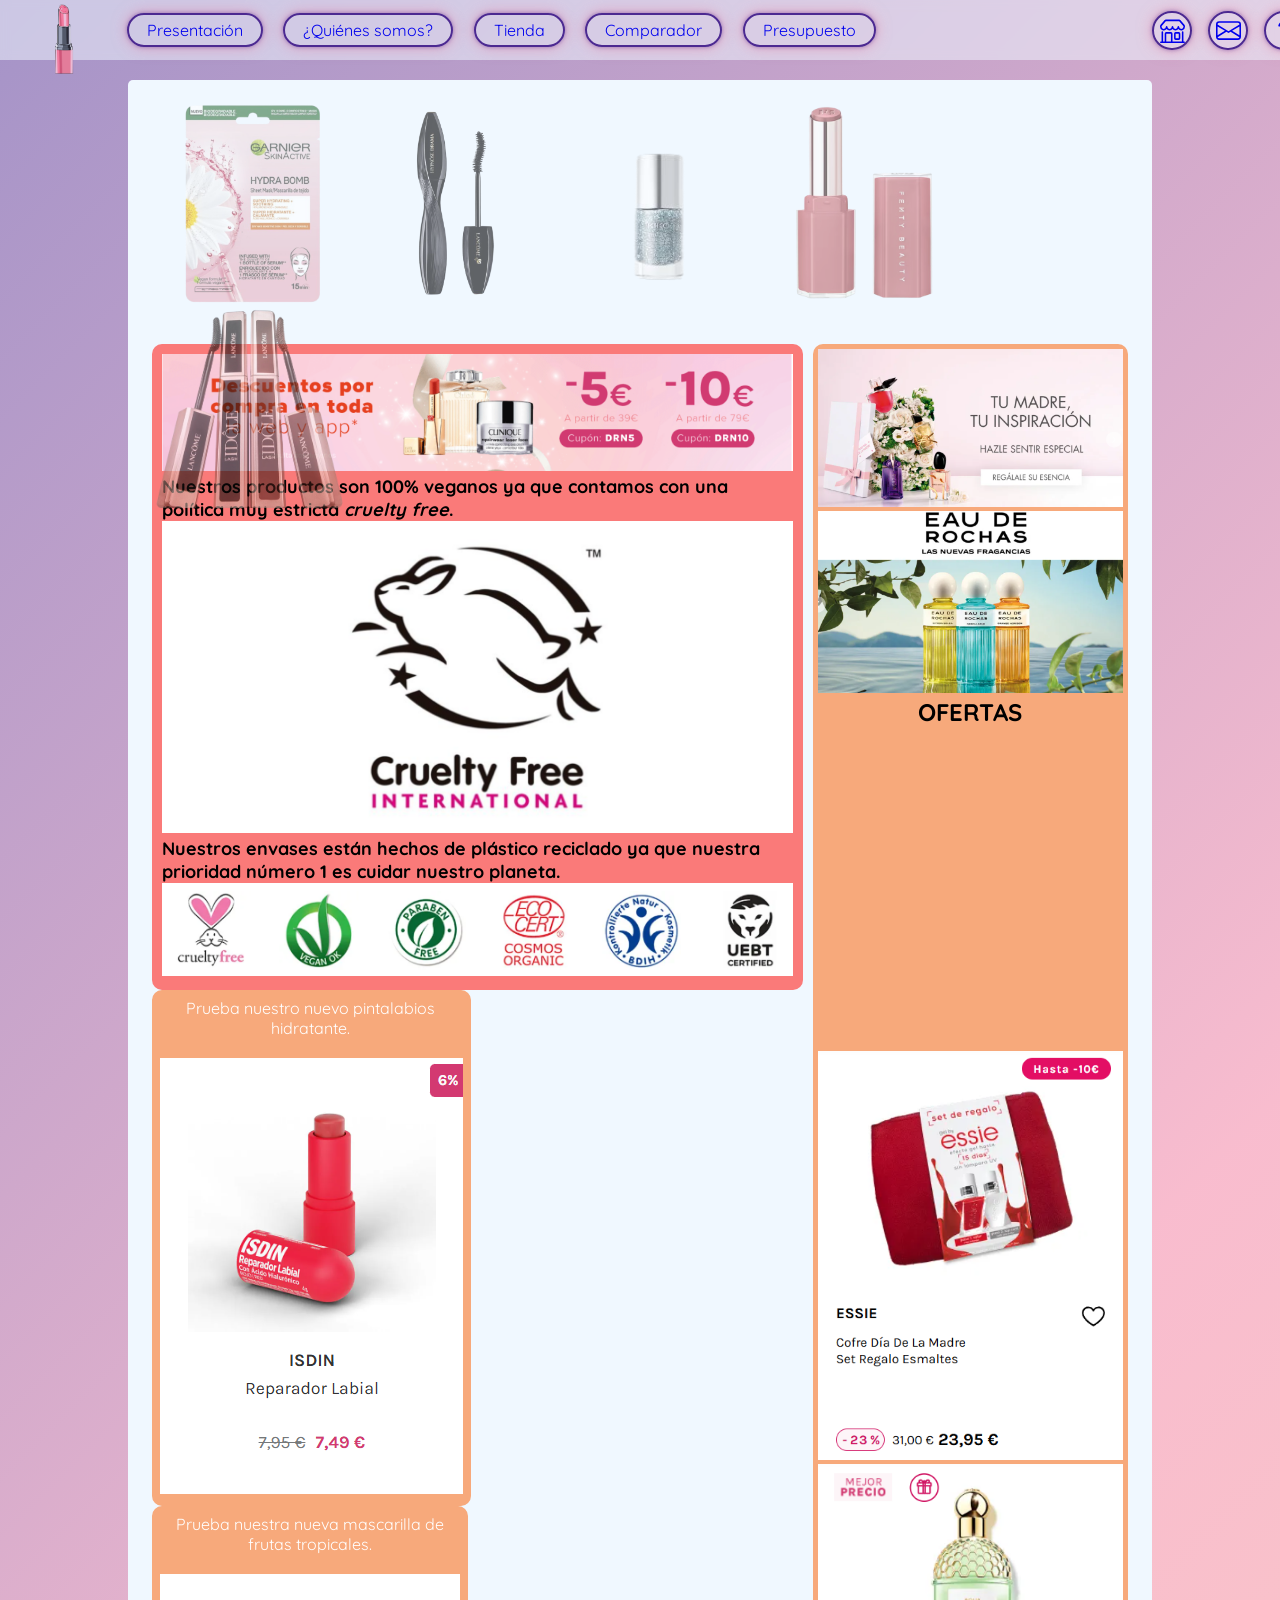
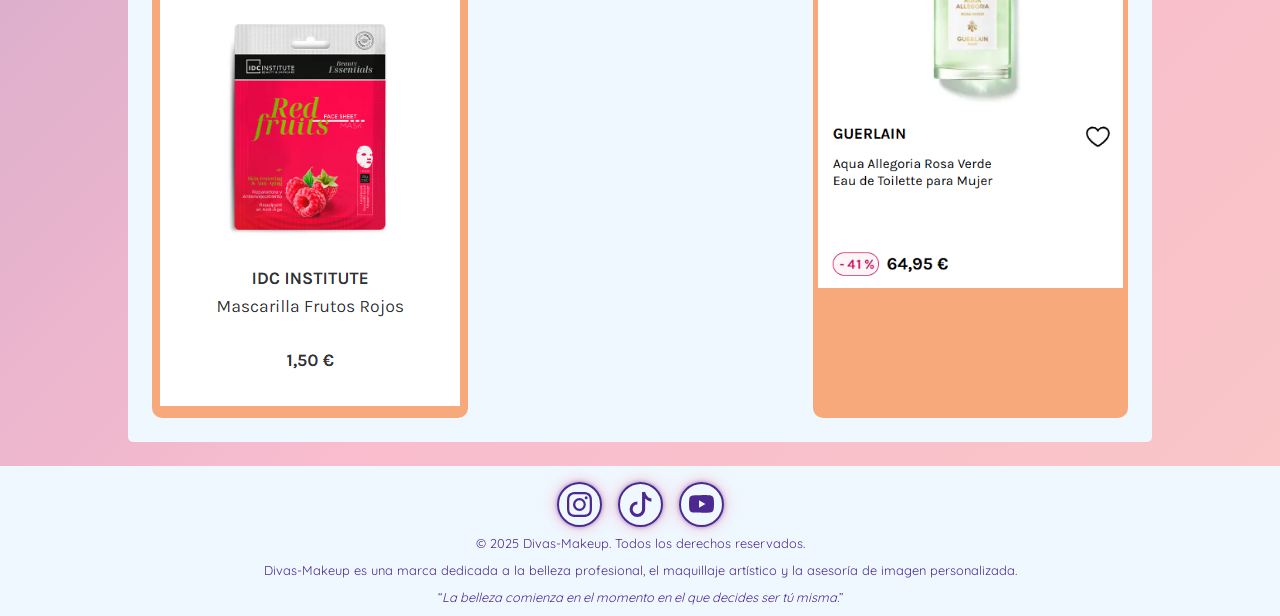
==== commit 123be964: "On branch main Your branch is up to date with 'origin/main'. Changes to be committed: 	modified:   e" ====
--- a/index.html
+++ b/index.html
@@ -220,16 +220,6 @@
     <footer>
       <nav>
         <a
-          href="#inicio"
-          class="enlaceLogo"
-        >
-          <img
-            src="imagenes/logo.png"
-            alt="Logo DivasMakeUp"
-            title="Logo DivasMakeUp"
-          />
-        </a>
-        <a
           href="https://www.instagram.com/"
           target="_blank"
         >
@@ -282,7 +272,12 @@
         </a>
       </nav>
 
+      <p>&copy; 2025 Divas-Makeup. Todos los derechos reservados.</p>
       <p>
+        Divas-Makeup es una marca dedicada a la belleza profesional, el
+        maquillaje artístico y la asesoría de imagen personalizada.
+      </p>
+      <p class="cita">
         <q
           ><em
             >La belleza comienza en el momento en el que decides ser tú
--- a/estilosGlobales.css
+++ b/estilosGlobales.css
@@ -6,8 +6,18 @@
   --color-salmon: 250 122 121;
   --color-salmon-claro: 247 169 123;
 
-  font-family: system-ui, -apple-system, BlinkMacSystemFont, 'Segoe UI', Roboto,
-    Oxygen, Ubuntu, Cantarell, 'Open Sans', 'Helvetica Neue', sans-serif;
+  font-family: 'estandar', sans-serif;
+}
+
+@font-face {
+  font-family: 'miFuenteCoco';
+  src: url('Comic_Relief/ComicRelief-Regular.ttf');
+}
+
+@font-face {
+  font-family: 'estandar';
+  src: url(fuentes/fuenteComun/Quicksand-VariableFont_wght.ttf)
+    format('truetype');
 }
 
 *,
@@ -15,11 +25,11 @@
 *::after {
   box-sizing: border-box;
   margin: 0;
+
+  /* Estilos para la barra de scroll */
   scrollbar-width: thin;
   scrollbar-color: rgb(var(--color-salmon-claro) / 0.8) transparent;
   scroll-behavior: smooth;
-
-  /* outline: tomato 1px solid; */
 }
 
 html,
@@ -34,7 +44,6 @@
   flex-wrap: nowrap;
   align-items: center;
   gap: 1.5rem;
-  /* background-color: rgb(var(--color-rosa) / 0.2); */
   background: linear-gradient(
     135deg,
     rgb(var(--color-morado-azul) / 0.5),
@@ -42,7 +51,7 @@
     rgb(var(--color-salmon-claro) / 0.5)
   );
 
-  background-size: 300%;
+  background-size: 200%;
   animation: animarGradiente 15s ease infinite alternate;
 }
 
@@ -56,7 +65,6 @@
 }
 
 header {
-  /* background-color: rgb(var(--color-salmon-claro) / 0.2); */
   background-color: rgba(240, 248, 255, 0.517);
   position: fixed;
   top: 0;
@@ -80,14 +88,38 @@
   padding: 1.5rem;
   background-color: aliceblue;
   border-radius: 5px;
-  /* height: 60vh; */
 }
 
 footer {
-  background-color: rgb(var(--color-salmon-claro) / 0.2);
+  background-color: aliceblue;
   width: 100%;
-  /* height: 20vh; */
   flex: 2;
+
+  & > nav {
+    justify-content: center;
+    align-items: center;
+    flex-wrap: wrap;
+    padding-top: 0.5rem;
+
+    & > a {
+      margin: 0.5rem;
+      padding: 0.5rem;
+      color: rgb(var(--color-morado-azul));
+    }
+  }
+
+  & > p {
+    text-align: center;
+    font-size: 0.8rem;
+    color: rgb(var(--color-morado-azul));
+    padding-bottom: 0.7rem;
+  }
+}
+
+.cocoChanel {
+  font-family: miFuenteCoco;
+  color: rgb(var(--color-morado-azul) / 0.5);
+  font-size: 18px;
 }
 
 nav {
@@ -118,6 +150,12 @@
   padding: 5px;
   padding-inline: 18px;
   overflow: hidden;
+  box-shadow: 0px 0px 4px rgb(var(--color-morado-azul) / 0.5),
+    0px 0px 15px rgb(var(--color-rosa) / 0.5);
+
+  &:active {
+    color: rgb(255, 255, 255);
+  }
 
   svg {
     width: 25px;
@@ -132,7 +170,12 @@
     bottom: 0;
     left: 0;
     z-index: -1;
-    background-color: rgb(var(--color-rosa));
+    background: linear-gradient(
+      150deg,
+      rgb(var(--color-morado-azul) / 0.5) 30%,
+      rgb(var(--color-rosa) / 0.5),
+      rgb(var(--color-salmon-claro) / 0.5)
+    );
     border-radius: 50% 50% 0 0;
   }
 
@@ -145,6 +188,7 @@
 .enlaceLogo {
   border: none;
   overflow: visible;
+  box-shadow: none;
 
   &:hover::before {
     height: 0;
--- a/index.css
+++ b/index.css
@@ -1,9 +1,8 @@
 main {
   display: grid;
   justify-items: center;
-  align-items: self-start;
 
-  grid-template-rows: 240px 710px 2fr;
+  grid-template-rows: 240px auto auto;
   grid-template-columns: 1fr 1fr 1fr;
   grid-template-areas:
     'fotos fotos fotos'
@@ -50,7 +49,7 @@
   }
 
   &:has(img:hover) > img:not(:hover) {
-    filter: grayscale(1);
+    filter: blur(3px);
     scale: 0.98;
     transition: filter, scale 0.2s ease-in;
   }
@@ -96,18 +95,19 @@
   border-radius: 10px;
   text-align: center;
 }
+
 .banner {
-  width: 100%; /* Ajusta al 50% del contenedor */
-  height: auto; /* Mantiene la proporción */
+  width: 100%;
+  height: auto;
 }
 
 .promo {
   align-items: center;
-  width: 120; /* Ajusta al 50% del contenedor */
-  height: auto; /* Mantiene la proporción */
+  width: 120;
+  height: auto;
 }
 
 .oferta {
-  width: 100%; /* Ajusta al 50% del contenedor */
-  height: auto; /* Mantiene la proporción */
+  width: 100%;
+  height: auto;
 }
